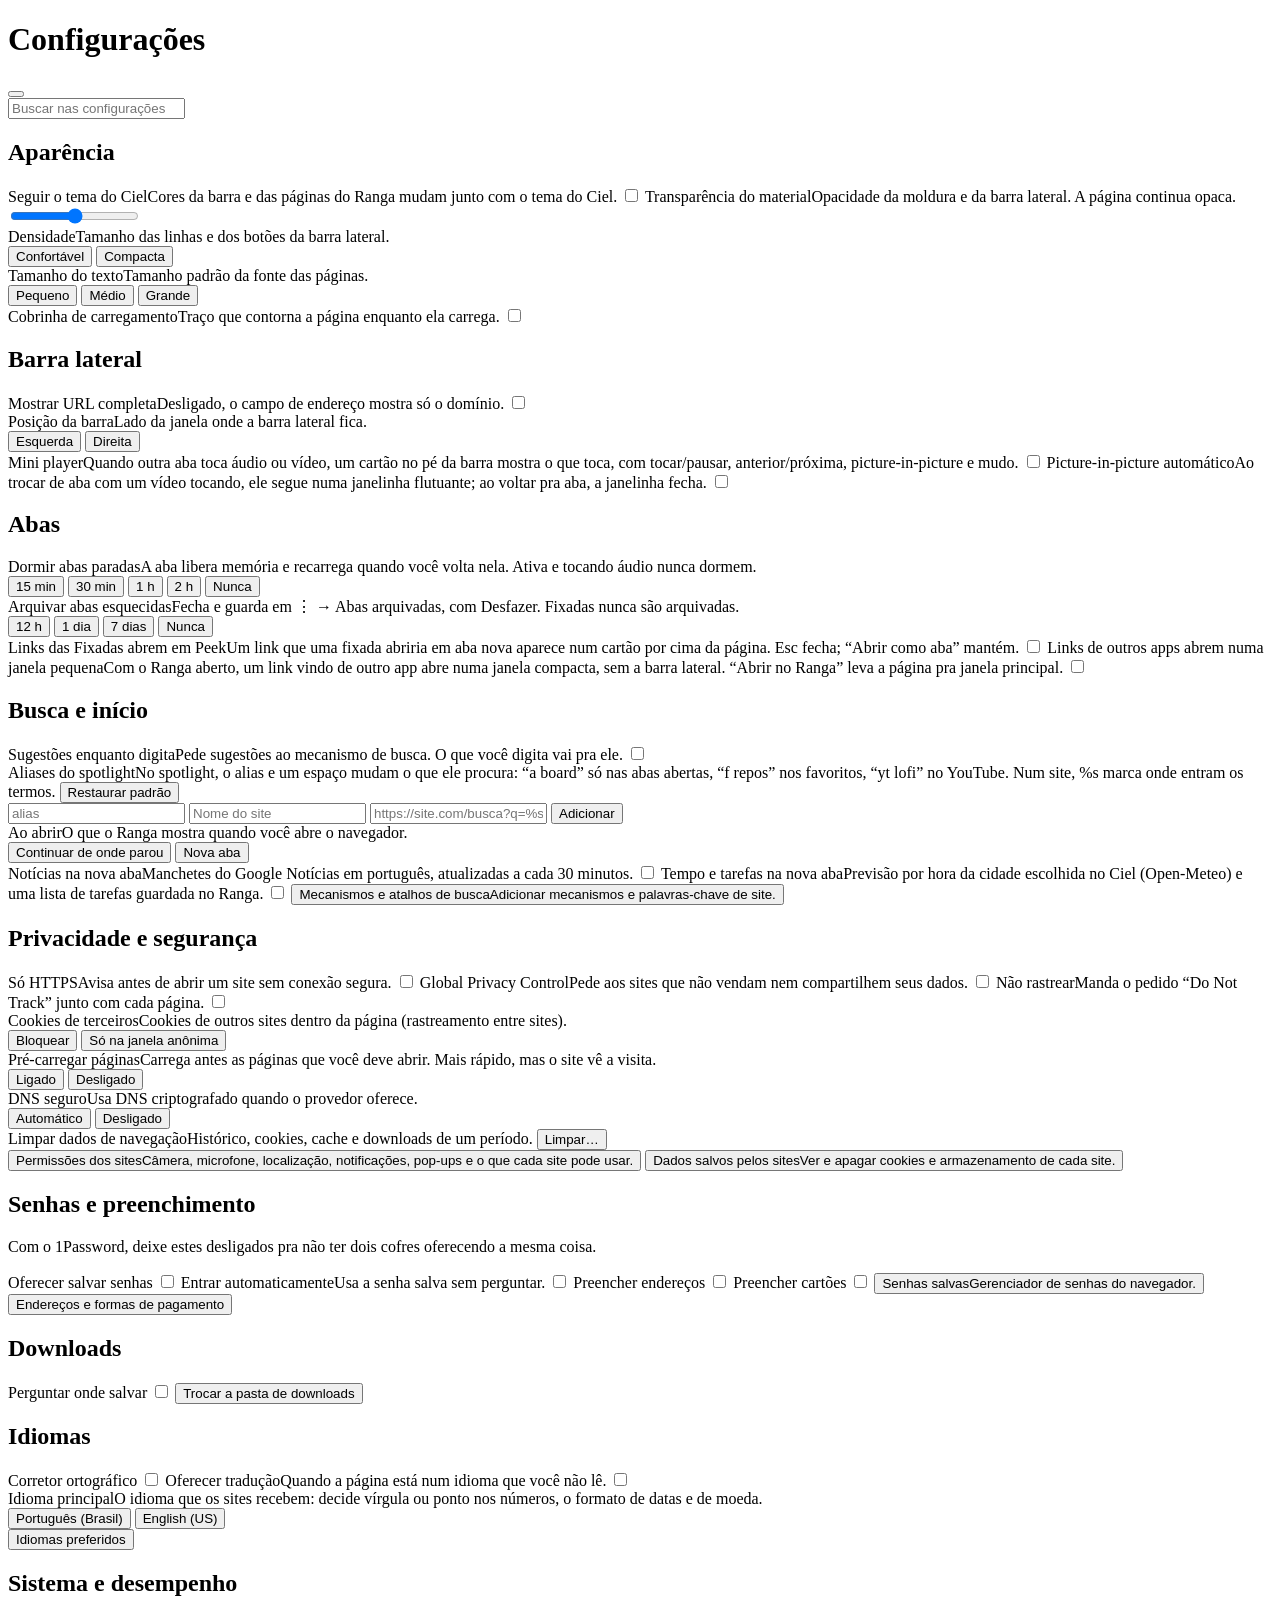
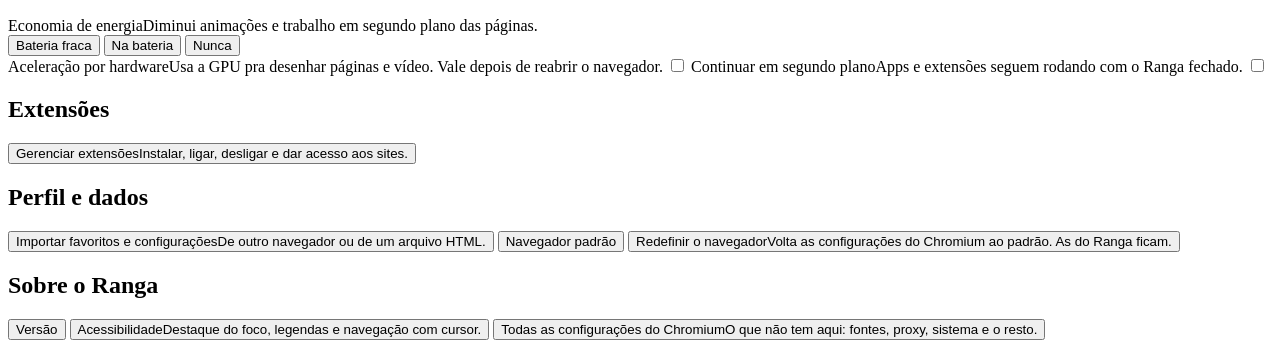
==== ranga/sidebar/settings.html @ 233c8621 "Ranga: barra lateral — animações, idioma principal e mini player com fechar - Menus e popovers entra" ====
<!doctype html>
<html lang="pt-BR">
<head>
  <meta charset="utf-8">
  <link rel="icon" href="icon-128.png">
  <title>Configurações</title>
  <link rel="stylesheet" href="kurobe/kurobe.css">
  <link rel="stylesheet" href="kurobe/components.css">
  <link rel="stylesheet" href="settings.css">
  <style id="ranga-theme"></style>
</head>
<body class="k-surface k-type-body">
  <div class="layout">
    <nav id="nav" class="nav" aria-label="Seções"></nav>
    <main>
      <header class="page-header">
        <h1 class="k-type-headline">Configurações</h1>
        <button id="close" class="k-icon-button k-state" type="button" title="Fechar (Esc)"><span class="k-icon"></span></button>
      </header>
      <label class="search">
        <span class="k-icon" data-icon="search"></span>
        <input id="search" class="k-text-field k-type-label" type="search" placeholder="Buscar nas configurações" autocomplete="off" spellcheck="false">
      </label>
      <p id="no-results" class="k-type-body hint" hidden>Nada encontrado.</p>

      <section class="card" id="aparencia" data-title="Aparência" data-nav-icon="palette">
        <h2 class="k-type-section">Aparência</h2>
        <label class="setting">
          <span class="text"><span class="k-type-panel">Seguir o tema do Ciel</span><span class="k-type-caption hint">Cores da barra e das páginas do Ranga mudam junto com o tema do Ciel.</span></span>
          <input class="k-switch" type="checkbox" data-key="followCielTheme">
        </label>
        <label class="setting">
          <span class="text"><span class="k-type-panel">Transparência do material</span><span class="k-type-caption hint">Opacidade da moldura e da barra lateral. A página continua opaca.</span></span>
          <span class="slider-row"><input class="k-slider" type="range" min="0" max="100" step="5" data-key="materialOpacity"><output class="k-type-numeric" id="materialOpacity-value"></output></span>
        </label>
        <div class="setting">
          <span class="text"><span class="k-type-panel">Densidade</span><span class="k-type-caption hint">Tamanho das linhas e dos botões da barra lateral.</span></span>
          <div class="k-segmented" data-key="density">
            <button class="k-segmented__option k-type-label" data-value="comfortable">Confortável</button>
            <button class="k-segmented__option k-type-label" data-value="compact">Compacta</button>
          </div>
        </div>
        <div class="setting">
          <span class="text"><span class="k-type-panel">Tamanho do texto</span><span class="k-type-caption hint">Tamanho padrão da fonte das páginas.</span></span>
          <div class="k-segmented" data-pref="webkit.webprefs.default_font_size" data-type="number">
            <button class="k-segmented__option k-type-label" data-value="12">Pequeno</button>
            <button class="k-segmented__option k-type-label" data-value="16">Médio</button>
            <button class="k-segmented__option k-type-label" data-value="20">Grande</button>
          </div>
        </div>
        <div class="setting" id="zoom-setting" hidden>
          <span class="text"><span class="k-type-panel">Zoom das páginas</span><span class="k-type-caption hint">Zoom de quem não tem um próprio. Ctrl+0 volta pra ele.</span></span>
          <div class="k-segmented" id="zoom">
            <button class="k-segmented__option k-type-label" data-value="0.9">90%</button>
            <button class="k-segmented__option k-type-label" data-value="1">100%</button>
            <button class="k-segmented__option k-type-label" data-value="1.1">110%</button>
            <button class="k-segmented__option k-type-label" data-value="1.25">125%</button>
          </div>
        </div>
        <label class="setting">
          <span class="text"><span class="k-type-panel">Cobrinha de carregamento</span><span class="k-type-caption hint">Traço que contorna a página enquanto ela carrega.</span></span>
          <input class="k-switch" type="checkbox" data-pref="helium.browser.show_progress_bar">
        </label>
      </section>

      <section class="card" id="barra" data-title="Barra lateral" data-nav-icon="panel-left">
        <h2 class="k-type-section">Barra lateral</h2>
        <label class="setting">
          <span class="text"><span class="k-type-panel">Mostrar URL completa</span><span class="k-type-caption hint">Desligado, o campo de endereço mostra só o domínio.</span></span>
          <input class="k-switch" type="checkbox" data-key="showFullUrl">
        </label>
        <div class="setting">
          <span class="text"><span class="k-type-panel">Posição da barra</span><span class="k-type-caption hint">Lado da janela onde a barra lateral fica.</span></span>
          <div class="k-segmented" data-pref="side_panel.is_right_aligned" data-type="boolean">
            <button class="k-segmented__option k-type-label" data-value="false">Esquerda</button>
            <button class="k-segmented__option k-type-label" data-value="true">Direita</button>
          </div>
        </div>
        <label class="setting">
          <span class="text"><span class="k-type-panel">Mini player</span><span class="k-type-caption hint">Quando outra aba toca áudio ou vídeo, um cartão no pé da barra mostra o que toca, com tocar/pausar, anterior/próxima, picture-in-picture e mudo.</span></span>
          <input class="k-switch" type="checkbox" data-key="miniPlayer">
        </label>
        <label class="setting">
          <span class="text"><span class="k-type-panel">Picture-in-picture automático</span><span class="k-type-caption hint">Ao trocar de aba com um vídeo tocando, ele segue numa janelinha flutuante; ao voltar pra aba, a janelinha fecha.</span></span>
          <input class="k-switch" type="checkbox" data-key="autoPip">
        </label>
      </section>

      <section class="card" id="abas" data-title="Abas" data-nav-icon="layers">
        <h2 class="k-type-section">Abas</h2>
        <div class="setting">
          <span class="text"><span class="k-type-panel">Dormir abas paradas</span><span class="k-type-caption hint">A aba libera memória e recarrega quando você volta nela. Ativa e tocando áudio nunca dormem.</span></span>
          <div class="k-segmented" data-key="sleepAfterMinutes" data-type="number">
            <button class="k-segmented__option k-type-label" data-value="15">15 min</button>
            <button class="k-segmented__option k-type-label" data-value="30">30 min</button>
            <button class="k-segmented__option k-type-label" data-value="60">1 h</button>
            <button class="k-segmented__option k-type-label" data-value="120">2 h</button>
            <button class="k-segmented__option k-type-label" data-value="0">Nunca</button>
          </div>
        </div>
        <div class="setting">
          <span class="text"><span class="k-type-panel">Arquivar abas esquecidas</span><span class="k-type-caption hint">Fecha e guarda em ⋮ → Abas arquivadas, com Desfazer. Fixadas nunca são arquivadas.</span></span>
          <div class="k-segmented" data-key="archiveAfterHours" data-type="number">
            <button class="k-segmented__option k-type-label" data-value="12">12 h</button>
            <button class="k-segmented__option k-type-label" data-value="24">1 dia</button>
            <button class="k-segmented__option k-type-label" data-value="168">7 dias</button>
            <button class="k-segmented__option k-type-label" data-value="0">Nunca</button>
          </div>
        </div>
        <label class="setting">
          <span class="text"><span class="k-type-panel">Links das Fixadas abrem em Peek</span><span class="k-type-caption hint">Um link que uma fixada abriria em aba nova aparece num cartão por cima da página. Esc fecha; “Abrir como aba” mantém.</span></span>
          <input class="k-switch" type="checkbox" data-key="peekPinnedLinks">
        </label>
        <label class="setting">
          <span class="text"><span class="k-type-panel">Links de outros apps abrem numa janela pequena</span><span class="k-type-caption hint">Com o Ranga aberto, um link vindo de outro app abre numa janela compacta, sem a barra lateral. “Abrir no Ranga” leva a página pra janela principal.</span></span>
          <input class="k-switch" type="checkbox" data-key="littleWindowLinks">
        </label>
      </section>

      <section class="card" id="busca" data-title="Busca e início" data-nav-icon="search">
        <h2 class="k-type-section">Busca e início</h2>
        <div class="setting engines-setting" id="engines-setting" hidden>
          <span class="text"><span class="k-type-panel">Busca</span><span class="k-type-caption hint">O que o spotlight usa quando o texto não é um endereço.</span></span>
          <div id="engines" class="engines"></div>
        </div>
        <div class="setting engines-setting" id="private-engines-setting" hidden>
          <span class="text"><span class="k-type-panel">Busca na janela anônima</span><span class="k-type-caption hint">O mecanismo do spotlight e do endereço nas janelas anônimas.</span></span>
          <div id="private-engines" class="engines"></div>
        </div>
        <label class="setting">
          <span class="text"><span class="k-type-panel">Sugestões enquanto digita</span><span class="k-type-caption hint">Pede sugestões ao mecanismo de busca. O que você digita vai pra ele.</span></span>
          <input class="k-switch" type="checkbox" data-pref="search.suggest_enabled">
        </label>
        <div class="setting aliases-head">
          <span class="text"><span class="k-type-panel">Aliases do spotlight</span><span class="k-type-caption hint">No spotlight, o alias e um espaço mudam o que ele procura: “a board” só nas abas abertas, “f repos” nos favoritos, “yt lofi” no YouTube. Num site, %s marca onde entram os termos.</span></span>
          <button id="aliases-reset" class="k-button k-button--text k-type-button" type="button">Restaurar padrão</button>
        </div>
        <div id="alias-settings"></div>
        <form id="alias-new" class="setting alias-row">
          <input name="alias" class="k-text-field k-type-label alias-key" placeholder="alias" maxlength="8" autocomplete="off">
          <input name="name" class="k-text-field k-type-label alias-name" placeholder="Nome do site" maxlength="32" autocomplete="off">
          <input name="url" class="k-text-field k-type-label alias-url" placeholder="https://site.com/busca?q=%s" autocomplete="off">
          <button class="k-button k-button--tonal k-type-button" type="submit">Adicionar</button>
        </form>
        <div class="setting">
          <span class="text"><span class="k-type-panel">Ao abrir</span><span class="k-type-caption hint">O que o Ranga mostra quando você abre o navegador.</span></span>
          <div class="k-segmented" data-pref="session.restore_on_startup" data-type="number">
            <button class="k-segmented__option k-type-label" data-value="1">Continuar de onde parou</button>
            <button class="k-segmented__option k-type-label" data-value="5">Nova aba</button>
          </div>
        </div>
        <label class="setting">
          <span class="text"><span class="k-type-panel">Notícias na nova aba</span><span class="k-type-caption hint">Manchetes do Google Notícias em português, atualizadas a cada 30 minutos.</span></span>
          <input class="k-switch" type="checkbox" data-key="newtabNews">
        </label>
        <label class="setting">
          <span class="text"><span class="k-type-panel">Tempo e tarefas na nova aba</span><span class="k-type-caption hint">Previsão por hora da cidade escolhida no Ciel (Open-Meteo) e uma lista de tarefas guardada no Ranga.</span></span>
          <input class="k-switch" type="checkbox" data-key="newtabCards">
        </label>
        <button class="setting setting--link" type="button" data-open="chrome://settings/searchEngines">
          <span class="text"><span class="k-type-panel">Mecanismos e atalhos de busca</span><span class="k-type-caption hint">Adicionar mecanismos e palavras-chave de site.</span></span>
          <span class="k-icon" data-icon="external-link"></span>
        </button>
      </section>

      <section class="card" id="privacidade" data-title="Privacidade e segurança" data-nav-icon="shield">
        <h2 class="k-type-section">Privacidade e segurança</h2>
        <label class="setting">
          <span class="text"><span class="k-type-panel">Só HTTPS</span><span class="k-type-caption hint">Avisa antes de abrir um site sem conexão segura.</span></span>
          <input class="k-switch" type="checkbox" data-pref="https_only_mode_enabled">
        </label>
        <label class="setting">
          <span class="text"><span class="k-type-panel">Global Privacy Control</span><span class="k-type-caption hint">Pede aos sites que não vendam nem compartilhem seus dados.</span></span>
          <input class="k-switch" type="checkbox" data-pref="helium.global_privacy_control">
        </label>
        <label class="setting">
          <span class="text"><span class="k-type-panel">Não rastrear</span><span class="k-type-caption hint">Manda o pedido “Do Not Track” junto com cada página.</span></span>
          <input class="k-switch" type="checkbox" data-pref="enable_do_not_track">
        </label>
        <div class="setting">
          <span class="text"><span class="k-type-panel">Cookies de terceiros</span><span class="k-type-caption hint">Cookies de outros sites dentro da página (rastreamento entre sites).</span></span>
          <div class="k-segmented" data-pref="profile.cookie_controls_mode" data-type="number">
            <button class="k-segmented__option k-type-label" data-value="2">Bloquear</button>
            <button class="k-segmented__option k-type-label" data-value="1">Só na janela anônima</button>
          </div>
        </div>
        <div class="setting">
          <span class="text"><span class="k-type-panel">Pré-carregar páginas</span><span class="k-type-caption hint">Carrega antes as páginas que você deve abrir. Mais rápido, mas o site vê a visita.</span></span>
          <div class="k-segmented" data-pref="net.network_prediction_options" data-type="number">
            <button class="k-segmented__option k-type-label" data-value="0">Ligado</button>
            <button class="k-segmented__option k-type-label" data-value="2">Desligado</button>
          </div>
        </div>
        <div class="setting">
          <span class="text"><span class="k-type-panel">DNS seguro</span><span class="k-type-caption hint">Usa DNS criptografado quando o provedor oferece.</span></span>
          <div class="k-segmented" data-pref="dns_over_https.mode" data-type="string">
            <button class="k-segmented__option k-type-label" data-value="automatic">Automático</button>
            <button class="k-segmented__option k-type-label" data-value="off">Desligado</button>
          </div>
        </div>
        <div class="setting" id="clear-setting">
          <span class="text"><span class="k-type-panel">Limpar dados de navegação</span><span class="k-type-caption hint">Histórico, cookies, cache e downloads de um período.</span></span>
          <button id="clear-open" class="k-button k-button--tonal k-type-button" type="button">Limpar…</button>
        </div>
        <div class="clear-panel" id="clear-panel" hidden>
          <div class="k-segmented" id="clear-range">
            <button class="k-segmented__option k-type-label" data-value="3600000" aria-pressed="true">Última hora</button>
            <button class="k-segmented__option k-type-label" data-value="86400000">Último dia</button>
            <button class="k-segmented__option k-type-label" data-value="604800000">7 dias</button>
            <button class="k-segmented__option k-type-label" data-value="0">Tudo</button>
          </div>
          <label class="setting"><span class="text"><span class="k-type-panel">Histórico</span></span><input class="k-switch" type="checkbox" data-clear="history" checked></label>
          <label class="setting"><span class="text"><span class="k-type-panel">Cookies e dados de sites</span><span class="k-type-caption hint">Sai da maioria dos sites.</span></span><input class="k-switch" type="checkbox" data-clear="cookies"></label>
          <label class="setting"><span class="text"><span class="k-type-panel">Imagens e arquivos em cache</span></span><input class="k-switch" type="checkbox" data-clear="cache" checked></label>
          <label class="setting"><span class="text"><span class="k-type-panel">Lista de downloads</span><span class="k-type-caption hint">Os arquivos ficam.</span></span><input class="k-switch" type="checkbox" data-clear="downloads"></label>
          <label class="setting"><span class="text"><span class="k-type-panel">Dados de formulários</span></span><input class="k-switch" type="checkbox" data-clear="formData"></label>
          <div class="clear-actions">
            <button id="clear-cancel" class="k-button k-button--text k-type-button" type="button">Cancelar</button>
            <button id="clear-run" class="k-button k-button--filled k-type-button" type="button">Limpar agora</button>
          </div>
        </div>
        <button class="setting setting--link" type="button" data-open="chrome://settings/content">
          <span class="text"><span class="k-type-panel">Permissões dos sites</span><span class="k-type-caption hint">Câmera, microfone, localização, notificações, pop-ups e o que cada site pode usar.</span></span>
          <span class="k-icon" data-icon="external-link"></span>
        </button>
        <button class="setting setting--link" type="button" data-open="chrome://settings/content/all">
          <span class="text"><span class="k-type-panel">Dados salvos pelos sites</span><span class="k-type-caption hint">Ver e apagar cookies e armazenamento de cada site.</span></span>
          <span class="k-icon" data-icon="external-link"></span>
        </button>
      </section>

      <section class="card" id="senhas" data-title="Senhas e preenchimento" data-nav-icon="key-round">
        <h2 class="k-type-section">Senhas e preenchimento</h2>
        <p class="k-type-caption hint">Com o 1Password, deixe estes desligados pra não ter dois cofres oferecendo a mesma coisa.</p>
        <label class="setting">
          <span class="text"><span class="k-type-panel">Oferecer salvar senhas</span></span>
          <input class="k-switch" type="checkbox" data-pref="credentials_enable_service">
        </label>
        <label class="setting">
          <span class="text"><span class="k-type-panel">Entrar automaticamente</span><span class="k-type-caption hint">Usa a senha salva sem perguntar.</span></span>
          <input class="k-switch" type="checkbox" data-pref="credentials_enable_autosignin">
        </label>
        <label class="setting">
          <span class="text"><span class="k-type-panel">Preencher endereços</span></span>
          <input class="k-switch" type="checkbox" data-pref="autofill.profile_enabled">
        </label>
        <label class="setting">
          <span class="text"><span class="k-type-panel">Preencher cartões</span></span>
          <input class="k-switch" type="checkbox" data-pref="autofill.credit_card_enabled">
        </label>
        <button class="setting setting--link" type="button" data-open="chrome://password-manager/passwords">
          <span class="text"><span class="k-type-panel">Senhas salvas</span><span class="k-type-caption hint">Gerenciador de senhas do navegador.</span></span>
          <span class="k-icon" data-icon="external-link"></span>
        </button>
        <button class="setting setting--link" type="button" data-open="chrome://settings/autofill">
          <span class="text"><span class="k-type-panel">Endereços e formas de pagamento</span></span>
          <span class="k-icon" data-icon="external-link"></span>
        </button>
      </section>

      <section class="card" id="downloads" data-title="Downloads" data-nav-icon="download">
        <h2 class="k-type-section">Downloads</h2>
        <label class="setting">
          <span class="text"><span class="k-type-panel">Perguntar onde salvar</span><span class="k-type-caption hint" id="download-dir"></span></span>
          <input class="k-switch" type="checkbox" data-pref="download.prompt_for_download">
        </label>
        <button class="setting setting--link" type="button" data-open="chrome://settings/downloads">
          <span class="text"><span class="k-type-panel">Trocar a pasta de downloads</span></span>
          <span class="k-icon" data-icon="external-link"></span>
        </button>
      </section>

      <section class="card" id="idiomas" data-title="Idiomas" data-nav-icon="languages">
        <h2 class="k-type-section">Idiomas</h2>
        <label class="setting">
          <span class="text"><span class="k-type-panel">Corretor ortográfico</span><span class="k-type-caption hint" id="dictionaries"></span></span>
          <input class="k-switch" type="checkbox" data-pref="browser.enable_spellchecking">
        </label>
        <label class="setting">
          <span class="text"><span class="k-type-panel">Oferecer tradução</span><span class="k-type-caption hint">Quando a página está num idioma que você não lê.</span></span>
          <input class="k-switch" type="checkbox" data-pref="translate.enabled">
        </label>
        <div class="setting">
          <span class="text"><span class="k-type-panel">Idioma principal</span><span class="k-type-caption hint">O idioma que os sites recebem: decide vírgula ou ponto nos números, o formato de datas e de moeda.</span></span>
          <div class="k-segmented" id="main-language">
            <button class="k-segmented__option k-type-label" data-value="pt-BR">Português (Brasil)</button>
            <button class="k-segmented__option k-type-label" data-value="en-US">English (US)</button>
          </div>
        </div>
        <button class="setting setting--link" type="button" data-open="chrome://settings/languages">
          <span class="text"><span class="k-type-panel">Idiomas preferidos</span><span class="k-type-caption hint" id="languages"></span></span>
          <span class="k-icon" data-icon="external-link"></span>
        </button>
      </section>

      <section class="card" id="sistema" data-title="Sistema e desempenho" data-nav-icon="gauge">
        <h2 class="k-type-section">Sistema e desempenho</h2>
        <div class="setting">
          <span class="text"><span class="k-type-panel">Economia de energia</span><span class="k-type-caption hint">Diminui animações e trabalho em segundo plano das páginas.</span></span>
          <div class="k-segmented" data-pref="performance_tuning.battery_saver_mode.state" data-type="number">
            <button class="k-segmented__option k-type-label" data-value="1">Bateria fraca</button>
            <button class="k-segmented__option k-type-label" data-value="2">Na bateria</button>
            <button class="k-segmented__option k-type-label" data-value="0">Nunca</button>
          </div>
        </div>
        <label class="setting">
          <span class="text"><span class="k-type-panel">Aceleração por hardware</span><span class="k-type-caption hint">Usa a GPU pra desenhar páginas e vídeo. Vale depois de reabrir o navegador.</span></span>
          <input class="k-switch" type="checkbox" data-pref="hardware_acceleration_mode.enabled">
        </label>
        <label class="setting">
          <span class="text"><span class="k-type-panel">Continuar em segundo plano</span><span class="k-type-caption hint">Apps e extensões seguem rodando com o Ranga fechado.</span></span>
          <input class="k-switch" type="checkbox" data-pref="background_mode.enabled">
        </label>
      </section>

      <section class="card" id="servicos" data-title="Bloqueio e serviços" data-nav-icon="shield-check" hidden>
        <h2 class="k-type-section">Bloqueio e serviços</h2>
        <p class="k-type-caption hint">O uBlock Origin vem embutido. Os serviços on-line são da imput, a equipe do Helium (o Ranga é um fork dele), e nunca recebem seu histórico.</p>
        <label class="setting">
          <span class="text"><span class="k-type-panel">Serviços do Helium</span><span class="k-type-caption hint">Liga os itens abaixo. Desligado, nada sai do navegador pra imput.</span></span>
          <input class="k-switch" type="checkbox" data-pref="helium.services.enabled">
        </label>
        <label class="setting">
          <span class="text"><span class="k-type-panel">Atualizar as listas do uBlock Origin</span><span class="k-type-caption hint">Sem isso, as listas só mudam numa versão nova do Ranga.</span></span>
          <input class="k-switch" type="checkbox" data-pref="helium.services.ublock_assets">
        </label>
        <label class="setting">
          <span class="text"><span class="k-type-panel">Extensões da Chrome Web Store</span><span class="k-type-caption hint">Instala e atualiza extensões passando pelo proxy anônimo.</span></span>
          <input class="k-switch" type="checkbox" data-pref="helium.services.ext_proxy">
        </label>
        <label class="setting">
          <span class="text"><span class="k-type-panel">Dicionários do corretor</span><span class="k-type-caption hint">Baixa os dicionários de ortografia.</span></span>
          <input class="k-switch" type="checkbox" data-pref="helium.services.spellcheck_files">
        </label>
        <label class="setting">
          <span class="text"><span class="k-type-panel">Atalhos de busca (!bangs)</span><span class="k-type-caption hint">Digite !g, !w, !yt… antes da busca pra ir direto ao site.</span></span>
          <input class="k-switch" type="checkbox" data-pref="helium.services.bangs">
        </label>
        <label class="setting">
          <span class="text"><span class="k-type-panel">Ruído contra fingerprinting</span><span class="k-type-caption hint">Embaralha de leve o que os sites usam pra te identificar (canvas, áudio, fontes).</span></span>
          <input class="k-switch" type="checkbox" data-pref="helium.noise.enabled">
        </label>
        <div class="setting">
          <span class="text"><span class="k-type-panel">uBlock Origin</span><span class="k-type-caption hint">Listas, regras e sites liberados.</span></span>
          <button id="ublock-dashboard" class="k-button k-button--tonal k-type-button" type="button">Abrir painel</button>
        </div>
      </section>

      <section class="card" id="containers" data-title="Grupos" data-nav-icon="boxes" hidden>
        <h2 class="k-type-section">Grupos</h2>
        <p class="k-type-caption hint">Páginas salvas que ficam recolhíveis na barra lateral. Guarde uma aba pelo menu de contexto dela; as páginas abrem na sessão do espaço atual. Logins separados ficam por espaço: cada um tem a sua sessão, e o primeiro usa a principal. Clique no ícone ou na cor para trocar.</p>
        <div id="container-settings"></div>
        <form id="container-new" class="setting container-new">
          <input name="name" class="k-text-field k-type-label" placeholder="Novo grupo" maxlength="32" autocomplete="off">
          <button class="k-button k-button--tonal k-type-button" type="submit">Criar</button>
        </form>
      </section>

      <section class="card" id="atalhos" data-title="Atalhos" data-nav-icon="keyboard" hidden>
        <h2 class="k-type-section">Atalhos</h2>
        <p class="k-type-caption hint">Valem antes da página e dos atalhos do Chromium. Clique na tecla para gravar outra; Esc cancela, Backspace deixa sem atalho.</p>
        <div id="shortcut-settings"></div>
        <div class="setting shortcuts-footer">
          <span class="text"></span>
          <button id="shortcuts-reset" class="k-button k-button--text k-type-button">Restaurar todos</button>
        </div>
      </section>

      <section class="card" id="extensoes" data-title="Extensões" data-nav-icon="puzzle">
        <h2 class="k-type-section">Extensões</h2>
        <p class="k-type-caption hint" id="extensions-hint" hidden>Fixadas aparecem no topo da barra lateral. As outras ficam no botão de extensões ao lado.</p>
        <div id="extension-settings"></div>
        <button class="setting setting--link" type="button" data-open="chrome://extensions">
          <span class="text"><span class="k-type-panel">Gerenciar extensões</span><span class="k-type-caption hint">Instalar, ligar, desligar e dar acesso aos sites.</span></span>
          <span class="k-icon" data-icon="external-link"></span>
        </button>
      </section>

      <section class="card" id="perfil" data-title="Perfil e dados" data-nav-icon="user">
        <h2 class="k-type-section">Perfil e dados</h2>
        <div class="setting" id="profiles-setting" hidden>
          <span class="text"><span class="k-type-panel">Perfis</span><span class="k-type-caption hint">Cada perfil abre janelas próprias, com dados separados.</span></span>
          <button id="profiles" class="k-button k-button--tonal k-type-button" type="button">Abrir perfis</button>
        </div>
        <button class="setting setting--link" type="button" data-open="chrome://settings/importData">
          <span class="text"><span class="k-type-panel">Importar favoritos e configurações</span><span class="k-type-caption hint">De outro navegador ou de um arquivo HTML.</span></span>
          <span class="k-icon" data-icon="external-link"></span>
        </button>
        <button class="setting setting--link" type="button" data-open="chrome://settings/defaultBrowser">
          <span class="text"><span class="k-type-panel">Navegador padrão</span></span>
          <span class="k-icon" data-icon="external-link"></span>
        </button>
        <button class="setting setting--link" type="button" data-open="chrome://settings/reset">
          <span class="text"><span class="k-type-panel">Redefinir o navegador</span><span class="k-type-caption hint">Volta as configurações do Chromium ao padrão. As do Ranga ficam.</span></span>
          <span class="k-icon" data-icon="external-link"></span>
        </button>
      </section>

      <section class="card" id="sobre" data-title="Sobre o Ranga" data-nav-icon="info">
        <h2 class="k-type-section">Sobre o Ranga</h2>
        <button class="setting setting--link" type="button" data-open="chrome://settings/help">
          <span class="text"><span class="k-type-panel">Versão</span><span class="k-type-caption hint" id="version"></span></span>
          <span class="k-icon" data-icon="external-link"></span>
        </button>
        <button class="setting setting--link" type="button" data-open="chrome://settings/accessibility">
          <span class="text"><span class="k-type-panel">Acessibilidade</span><span class="k-type-caption hint">Destaque do foco, legendas e navegação com cursor.</span></span>
          <span class="k-icon" data-icon="external-link"></span>
        </button>
        <button class="setting setting--link" type="button" data-open="chrome://settings">
          <span class="text"><span class="k-type-panel">Todas as configurações do Chromium</span><span class="k-type-caption hint">O que não tem aqui: fontes, proxy, sistema e o resto.</span></span>
          <span class="k-icon" data-icon="external-link"></span>
        </button>
      </section>
    </main>
  </div>
  <script type="module" src="settings.js"></script>
</body>
</html>
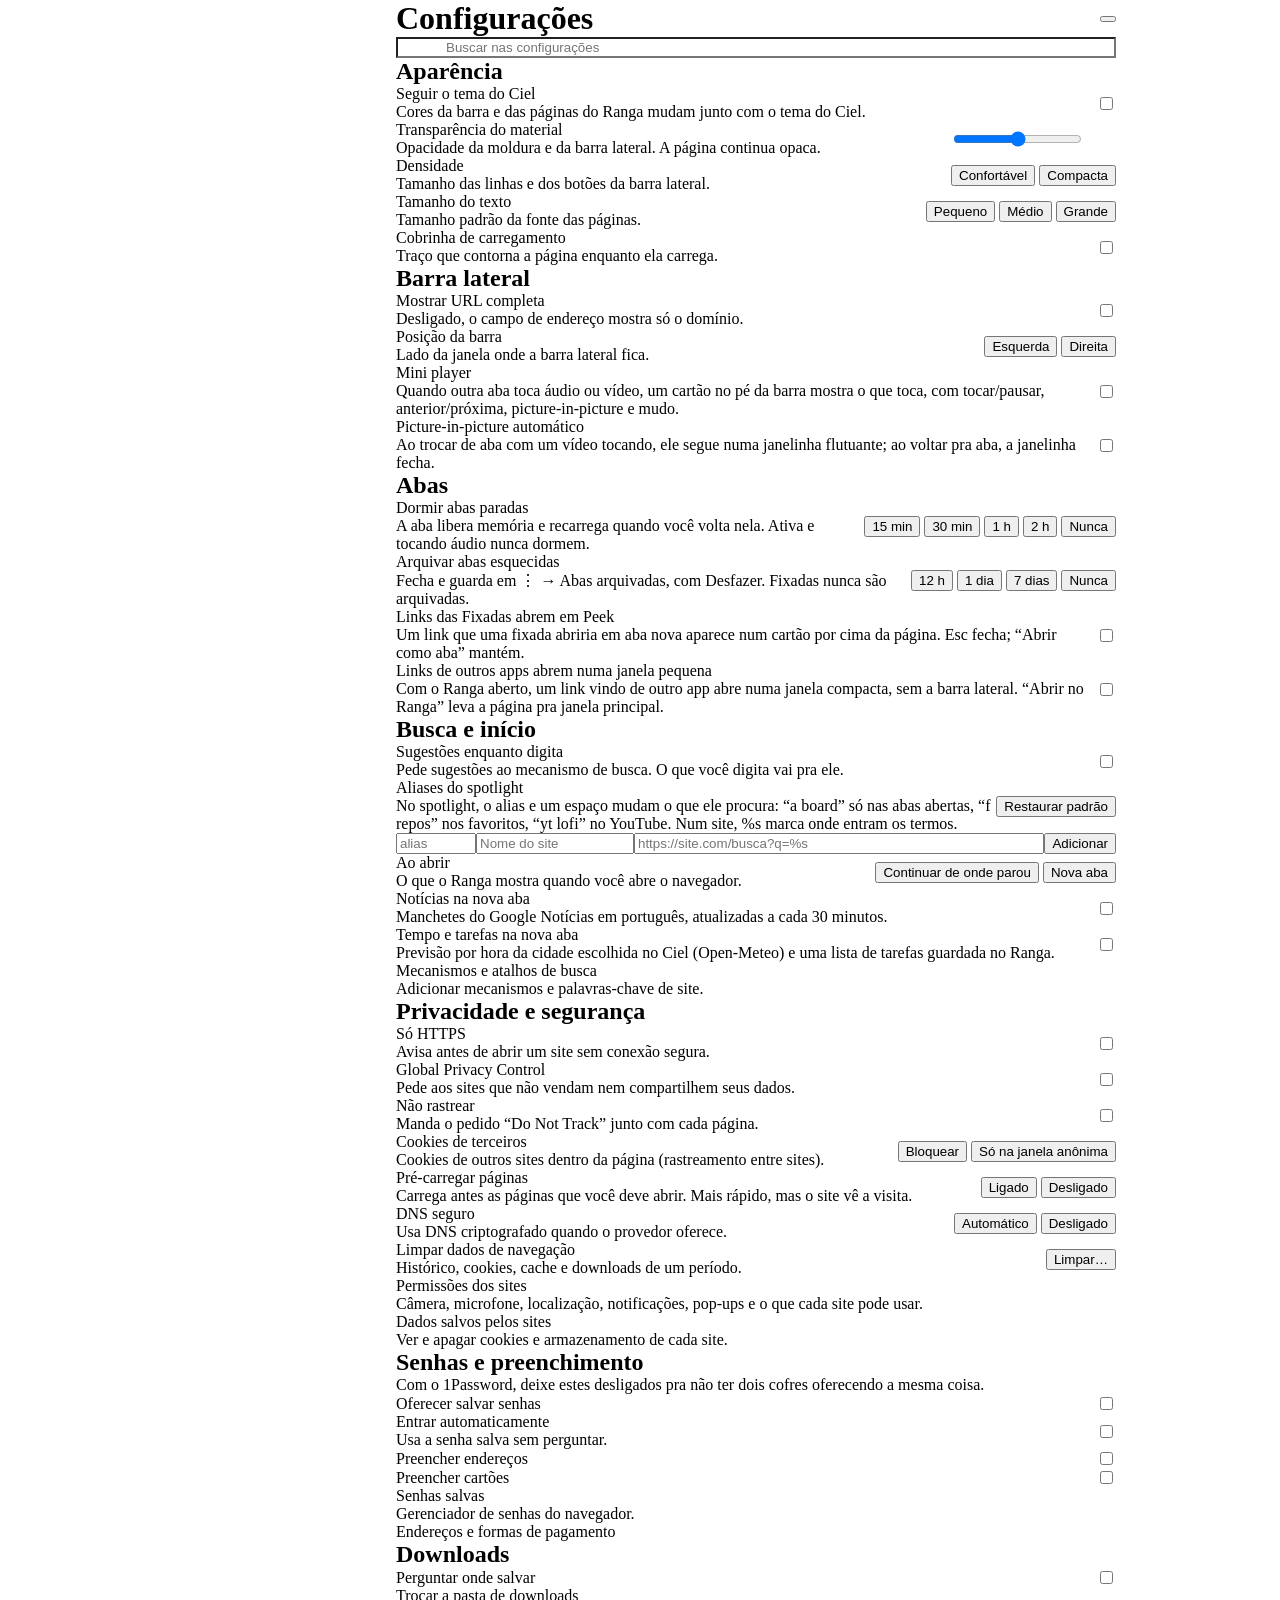
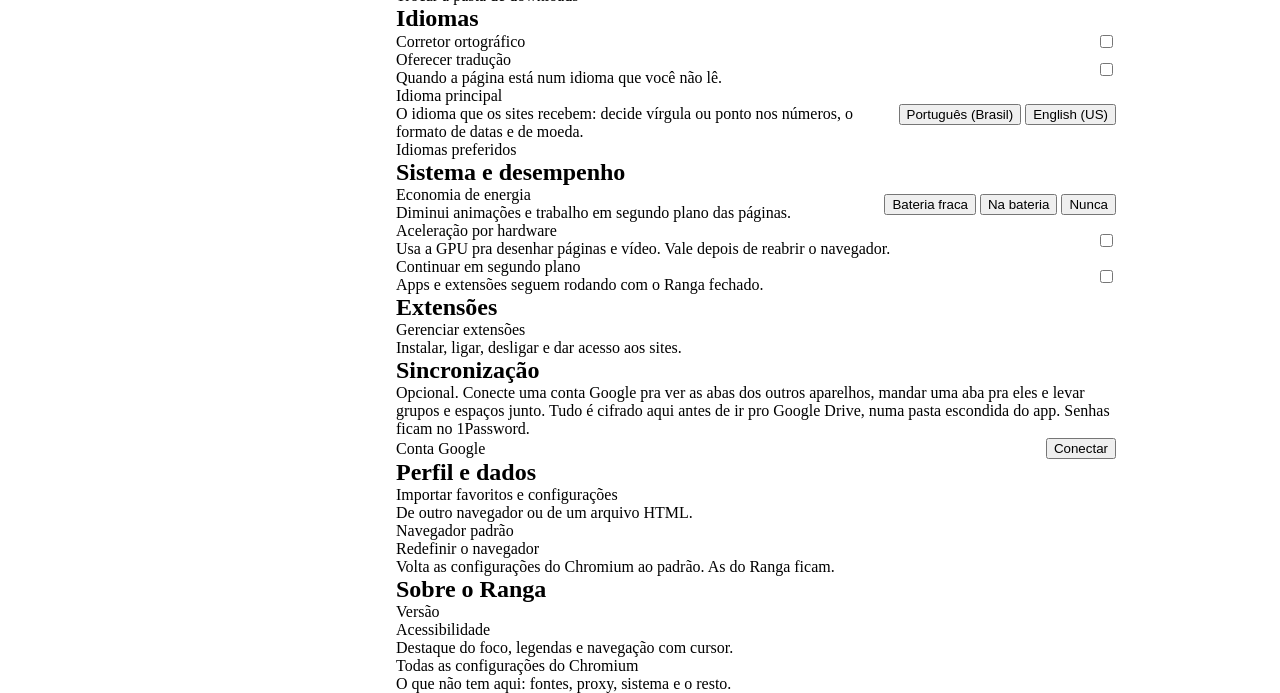
==== commit 158d7dce: "Ranga: sincronização entre aparelhos pelo Google Drive Opcional e cifrada no navegador (AES-GCM, cha" ====
--- a/ranga/sidebar/settings.html
+++ b/ranga/sidebar/settings.html
@@ -370,10 +370,79 @@
         <h2 class="k-type-section">Extensões</h2>
         <p class="k-type-caption hint" id="extensions-hint" hidden>Fixadas aparecem no topo da barra lateral. As outras ficam no botão de extensões ao lado.</p>
         <div id="extension-settings"></div>
+        <div id="sync-extensions" hidden>
+          <p class="k-type-caption hint">Nos outros aparelhos, e não neste:</p>
+          <div id="sync-extensions-list"></div>
+        </div>
         <button class="setting setting--link" type="button" data-open="chrome://extensions">
           <span class="text"><span class="k-type-panel">Gerenciar extensões</span><span class="k-type-caption hint">Instalar, ligar, desligar e dar acesso aos sites.</span></span>
           <span class="k-icon" data-icon="external-link"></span>
         </button>
+      </section>
+
+      <section class="card" id="sincronizacao" data-title="Sincronização" data-nav-icon="cloud-sync">
+        <h2 class="k-type-section">Sincronização</h2>
+        <div id="sync-off">
+          <p class="k-type-caption hint">Opcional. Conecte uma conta Google pra ver as abas dos outros aparelhos, mandar uma aba pra eles e levar grupos e espaços junto. Tudo é cifrado aqui antes de ir pro Google Drive, numa pasta escondida do app. Senhas ficam no 1Password.</p>
+          <div class="setting">
+            <span class="text"><span class="k-type-panel">Conta Google</span><span class="k-type-caption hint" id="sync-unavailable" hidden>Este build não tem o cliente do Google configurado.</span></span>
+            <button id="sync-connect" class="k-button k-button--tonal k-type-button" type="button">Conectar</button>
+          </div>
+        </div>
+        <div id="sync-save-key" hidden>
+          <p class="k-type-caption hint">Guarde esta chave de recuperação (no 1Password, por exemplo). Ela é o que abre os seus dados em outro aparelho; sem ela, ninguém lê o que está no Drive, nem o Google, nem o Ranga.</p>
+          <div class="setting">
+            <span class="text"><code class="k-type-numeric" id="sync-recovery"></code></span>
+            <button id="sync-copy-key" class="k-button k-button--text k-type-button" type="button">Copiar</button>
+          </div>
+          <div class="setting">
+            <span class="text"></span>
+            <button id="sync-key-saved" class="k-button k-button--filled k-type-button" type="button">Já guardei</button>
+          </div>
+        </div>
+        <div id="sync-enter-key" hidden>
+          <p class="k-type-caption hint">Esta conta já tem dados do Ranga. Digite a chave de recuperação que apareceu quando você ativou a sincronização no primeiro aparelho.</p>
+          <form id="sync-unlock" class="setting container-new">
+            <input name="recovery" class="k-text-field k-type-label" placeholder="Chave de recuperação" autocomplete="off" spellcheck="false">
+            <button class="k-button k-button--tonal k-type-button" type="submit">Entrar</button>
+          </form>
+          <div class="setting">
+            <span class="text"></span>
+            <button id="sync-cancel" class="k-button k-button--text k-type-button" type="button">Cancelar</button>
+          </div>
+        </div>
+        <p class="k-type-caption hint" id="sync-message" hidden></p>
+        <div id="sync-on" hidden>
+          <div class="setting">
+            <span class="text"><span class="k-type-panel">Conta</span><span class="k-type-caption hint" id="sync-status"></span></span>
+            <button id="sync-disconnect" class="k-button k-button--text k-type-button" type="button">Desconectar</button>
+          </div>
+          <form id="sync-device" class="setting container-new">
+            <input name="name" class="k-text-field k-type-label" placeholder="Nome deste aparelho" maxlength="40" autocomplete="off">
+            <button class="k-button k-button--tonal k-type-button" type="submit">Salvar</button>
+          </form>
+          <label class="setting">
+            <span class="text"><span class="k-type-panel">Abas abertas</span><span class="k-type-caption hint">Os outros aparelhos veem as abas deste em "Outros aparelhos".</span></span>
+            <input class="k-switch" type="checkbox" data-key="syncTabs">
+          </label>
+          <label class="setting">
+            <span class="text"><span class="k-type-panel">Favoritos</span><span class="k-type-caption hint">Pastas e links ficam iguais em todos os aparelhos. Na primeira vez, junta os dos dois lados sem apagar nada.</span></span>
+            <input class="k-switch" type="checkbox" data-key="syncBookmarks">
+          </label>
+          <label class="setting">
+            <span class="text"><span class="k-type-panel">Histórico</span><span class="k-type-caption hint">As últimas 500 páginas dos últimos 30 dias deste aparelho aparecem no Spotlight dos outros. Desligar apaga a cópia do Drive.</span></span>
+            <input class="k-switch" type="checkbox" data-key="syncHistory">
+          </label>
+          <label class="setting">
+            <span class="text"><span class="k-type-panel">Extensões</span><span class="k-type-caption hint">Os outros aparelhos veem quais extensões da loja estão aqui e podem instalar com um clique.</span></span>
+            <input class="k-switch" type="checkbox" data-key="syncExtensions">
+          </label>
+          <label class="setting">
+            <span class="text"><span class="k-type-panel">Grupos</span><span class="k-type-caption hint">Os grupos e as páginas deles ficam iguais em todos os aparelhos.</span></span>
+            <input class="k-switch" type="checkbox" data-key="syncContainers">
+          </label>
+          <p class="k-type-caption hint">Espaços sincronizam um a um: no menu do espaço, "Sincronizar espaço".</p>
+        </div>
       </section>
 
       <section class="card" id="perfil" data-title="Perfil e dados" data-nav-icon="user">
--- a/ranga/sidebar/settings.css
+++ b/ranga/sidebar/settings.css
@@ -0,0 +1,105 @@
+body { margin: 0; min-height: 100vh; background: var(--k-color-surface); }
+.layout { display: grid; grid-template-columns: 232px minmax(0, 720px); justify-content: center; gap: var(--k-space-xxl); padding: 0 var(--k-space-xxl); }
+main { padding: var(--k-space-huge) 0; display: flex; flex-direction: column; gap: var(--k-space-xxl); min-width: 0; }
+.nav { position: sticky; top: 0; align-self: start; display: flex; flex-direction: column; gap: 2px; max-height: 100vh; overflow-y: auto; padding: calc(var(--k-space-huge) + 56px) 0 var(--k-space-huge); box-sizing: border-box; }
+.nav-item { display: flex; align-items: center; gap: var(--k-space-md); min-height: 40px; padding: 0 var(--k-space-lg); border-radius: var(--k-shape-full); color: var(--k-color-on-surface-variant); text-decoration: none; }
+.nav-item .k-icon { font-size: 18px; }
+.nav-item[aria-current="true"] { background: var(--k-color-secondary-container); color: var(--k-color-on-secondary-container); }
+@media (max-width: 960px) { .layout { grid-template-columns: minmax(0, 720px); } .nav { display: none; } }
+.search { position: relative; display: block; }
+.search > .k-icon { position: absolute; left: var(--k-space-lg); top: 50%; transform: translateY(-50%); font-size: 18px; color: var(--k-color-on-surface-variant); pointer-events: none; }
+.search .k-text-field { width: 100%; box-sizing: border-box; padding-left: 48px; border-radius: var(--k-shape-full); }
+#no-results { margin: 0; text-align: center; }
+#no-results[hidden], .card[hidden], .card.filtered, .setting.filtered { display: none; }
+.card { scroll-margin-top: var(--k-space-xxl); }
+.card > p, .card > div > p { margin: 0; padding: 0 var(--k-space-xxl) var(--k-space-sm); }
+#sync-recovery { font-size: 15px; letter-spacing: 0.04em; word-break: break-all; user-select: all; }
+.setting--link { appearance: none; border: 0; width: 100%; background: transparent; color: inherit; font: inherit; text-align: left; }
+.setting--link > .k-icon { font-size: 18px; color: var(--k-color-on-surface-variant); }
+.setting--link:hover { background: color-mix(in srgb, var(--k-color-on-surface) 6%, transparent); }
+.clear-panel { display: flex; flex-direction: column; margin: 0 var(--k-space-lg) var(--k-space-sm); padding: var(--k-space-md) 0; border-radius: var(--k-shape-large); background: var(--k-color-surface-container-high); }
+.clear-panel[hidden] { display: none; }
+.clear-panel > .k-segmented { margin: 0 var(--k-space-lg) var(--k-space-sm); }
+.clear-actions { display: flex; justify-content: flex-end; gap: var(--k-space-sm); padding: var(--k-space-sm) var(--k-space-lg) 0; }
+h1 { margin: 0; }
+.page-header { display: flex; align-items: center; justify-content: space-between; gap: var(--k-space-md); }
+.card { display: flex; flex-direction: column; padding: var(--k-space-sm) 0; border-radius: var(--k-shape-extra-large); background: var(--k-color-surface-container); }
+.card h2 { margin: 0; padding: var(--k-space-lg) var(--k-space-xxl) var(--k-space-sm); color: var(--k-color-primary); }
+.setting { display: flex; align-items: center; justify-content: space-between; gap: var(--k-space-xxl); padding: var(--k-space-md) var(--k-space-xxl); cursor: pointer; }
+.text { display: flex; flex-direction: column; gap: var(--k-space-xxs); }
+.hint { color: var(--k-color-on-surface-variant); }
+.slider-row { display: flex; align-items: center; gap: var(--k-space-md); }
+.slider-row output { width: 4ch; text-align: right; color: var(--k-color-on-surface-variant); }
+.setting > .text { flex: 1; min-width: 0; }
+.setting > :last-child { flex: none; }
+.extension-name { flex-direction: row; align-items: center; gap: var(--k-space-md); }
+.extension-name img { width: 24px; height: 24px; }
+.container-row { cursor: default; }
+.container-name { flex-direction: row; align-items: center; gap: var(--k-space-sm); }
+.container-name .k-text-field { max-width: 240px; }
+.container-icon {
+  appearance: none;
+  border: 0;
+  width: 40px;
+  height: 40px;
+  display: grid;
+  place-items: center;
+  border-radius: var(--k-shape-medium);
+  background: color-mix(in srgb, var(--container-color) 30%, transparent);
+  color: var(--k-color-on-surface);
+  font-family: "Kurobe Icons";
+  font-size: 18px;
+  cursor: pointer;
+}
+.container-dot { appearance: none; border: 0; width: 18px; height: 18px; border-radius: var(--k-shape-full); cursor: pointer; }
+.container-actions { display: flex; align-items: center; gap: var(--k-space-xs); }
+.container-new { cursor: default; }
+.container-new .k-text-field { flex: 1; }
+.setting[hidden], .hint[hidden] { display: none; }
+.shortcut-row, .shortcuts-footer { cursor: default; }
+.aliases-head, .alias-row { cursor: default; }
+.alias-row { justify-content: flex-start; gap: var(--k-space-sm); }
+.alias-row .alias-key { width: 72px; flex: none; }
+.alias-row .alias-name { width: 150px; flex: none; }
+.alias-row .alias-url { flex: 1; min-width: 0; }
+.alias-row .alias-scope { flex: 1; color: var(--k-color-on-surface-variant); }
+.alias-row .k-text-field[aria-invalid="true"] { outline: 2px solid var(--k-color-error); }
+.shortcut-actions { display: flex; align-items: center; gap: var(--k-space-xs); }
+.shortcut-keys {
+  appearance: none;
+  border: 0;
+  min-width: 132px;
+  min-height: 40px;
+  display: inline-flex;
+  align-items: center;
+  justify-content: flex-end;
+  gap: var(--k-space-xxs);
+  padding: 0 var(--k-space-sm);
+  border-radius: var(--k-shape-medium);
+  background: transparent;
+  color: var(--k-color-on-surface);
+  cursor: pointer;
+}
+.shortcut-keys--recording { justify-content: center; background: var(--k-color-primary-container); color: var(--k-color-on-primary-container); }
+.shortcut-key {
+  min-width: 14px;
+  padding: 4px var(--k-space-xs);
+  border-radius: var(--k-shape-small);
+  background: var(--k-color-surface-container-highest);
+  font-family: inherit;
+  text-align: center;
+}
+.shortcut-none { color: var(--k-color-on-surface-variant); }
+.engines { display: flex; flex-wrap: wrap; justify-content: flex-end; gap: var(--k-space-xs); max-width: 380px; }
+.engine {
+  appearance: none;
+  border: 0;
+  height: 32px;
+  padding: 0 var(--k-space-md);
+  border-radius: var(--k-shape-small);
+  background: var(--k-color-surface-container-highest);
+  color: var(--k-color-on-surface);
+  cursor: pointer;
+}
+.engine[aria-pressed="true"] { background: var(--k-color-secondary-container); color: var(--k-color-on-secondary-container); border-radius: var(--k-shape-medium); }
+.engines-setting[hidden] { display: none; }
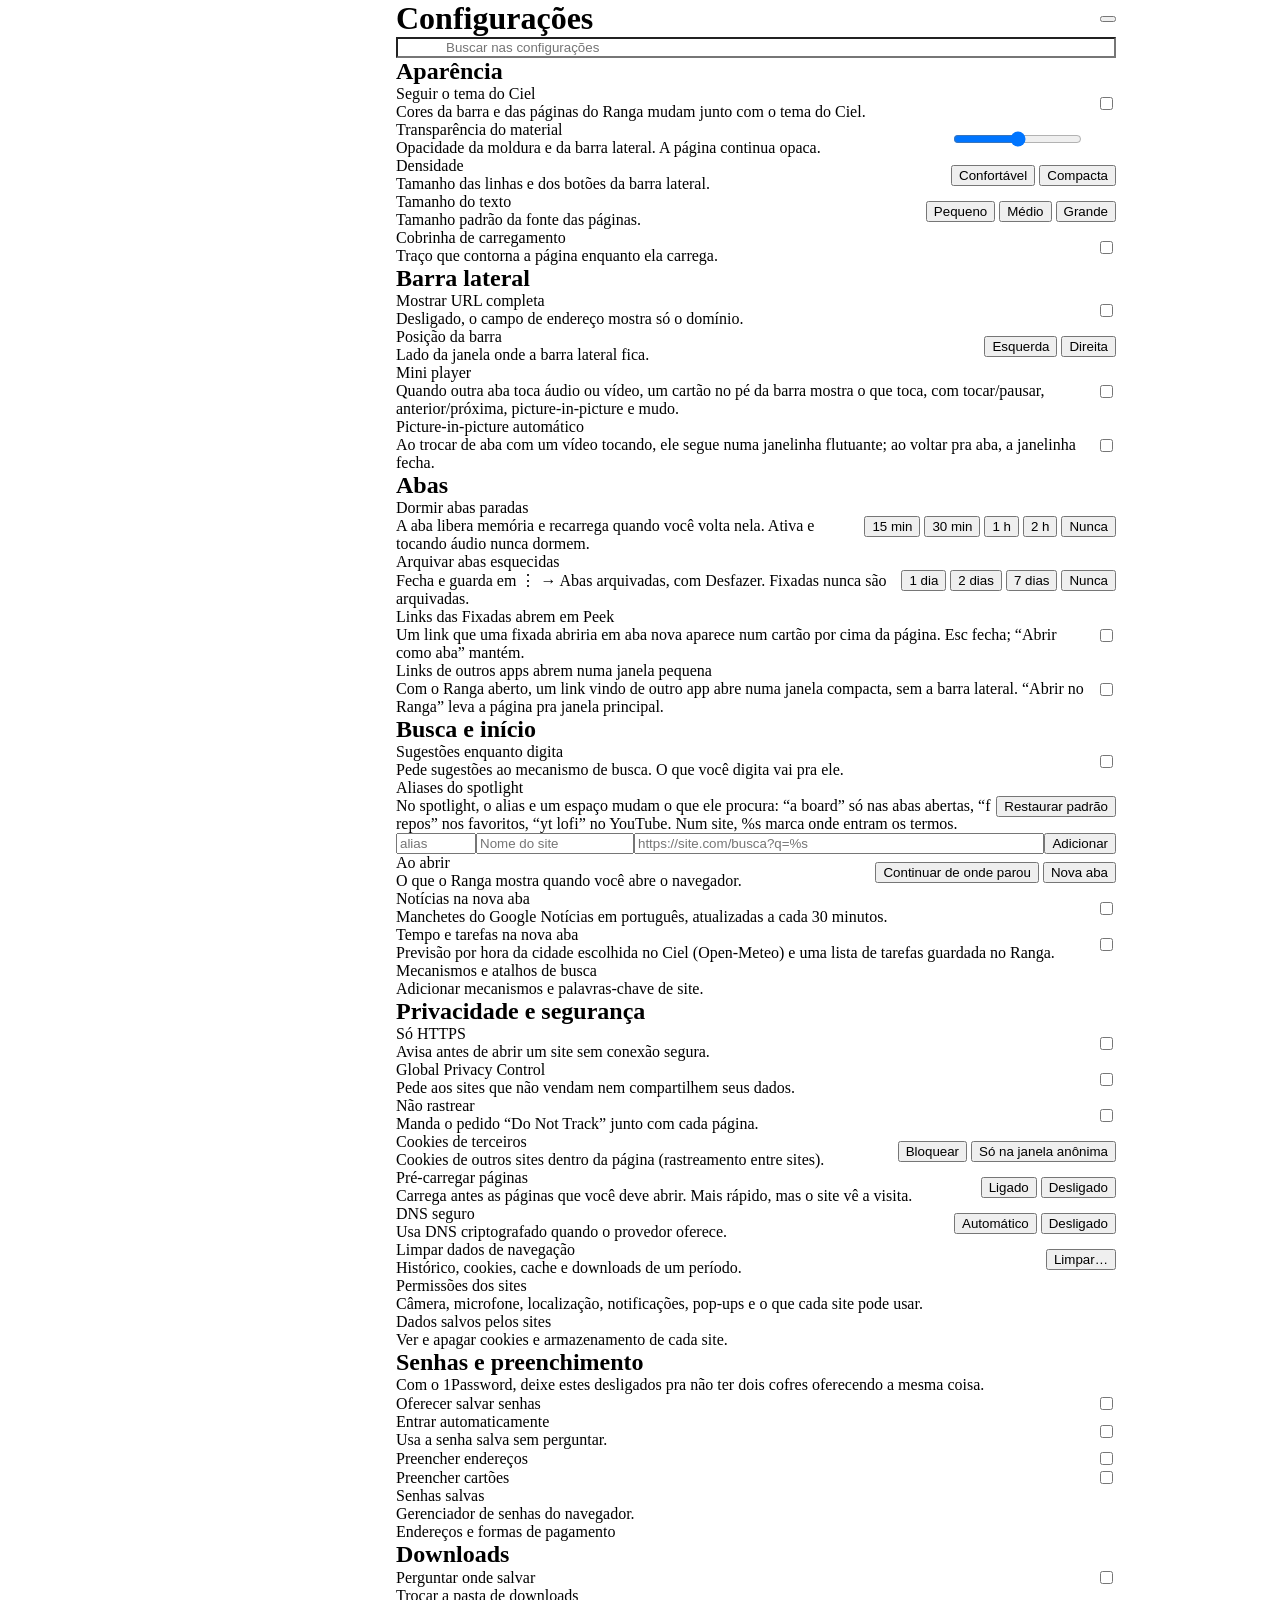
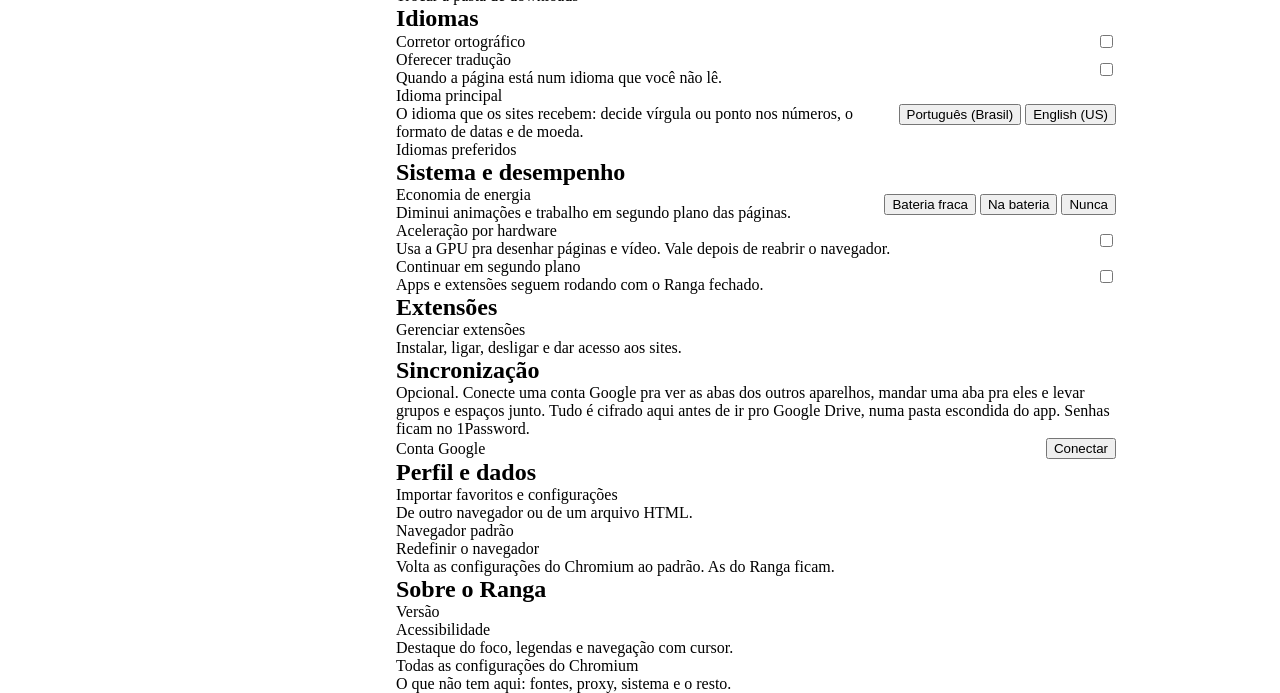
==== commit c7ad4be9: "Ranga: versão 0.5.6 — aba que dorme mantém fixada e espaço, janela nova com o Spotlight e arquivar d" ====
--- a/ranga/sidebar/settings.html
+++ b/ranga/sidebar/settings.html
@@ -101,8 +101,8 @@
         <div class="setting">
           <span class="text"><span class="k-type-panel">Arquivar abas esquecidas</span><span class="k-type-caption hint">Fecha e guarda em ⋮ → Abas arquivadas, com Desfazer. Fixadas nunca são arquivadas.</span></span>
           <div class="k-segmented" data-key="archiveAfterHours" data-type="number">
-            <button class="k-segmented__option k-type-label" data-value="12">12 h</button>
             <button class="k-segmented__option k-type-label" data-value="24">1 dia</button>
+            <button class="k-segmented__option k-type-label" data-value="48">2 dias</button>
             <button class="k-segmented__option k-type-label" data-value="168">7 dias</button>
             <button class="k-segmented__option k-type-label" data-value="0">Nunca</button>
           </div>
@@ -368,7 +368,7 @@
 
       <section class="card" id="extensoes" data-title="Extensões" data-nav-icon="puzzle">
         <h2 class="k-type-section">Extensões</h2>
-        <p class="k-type-caption hint" id="extensions-hint" hidden>Fixadas aparecem no topo da barra lateral. As outras ficam no botão de extensões ao lado.</p>
+        <p class="k-type-caption hint" id="extensions-hint" hidden>O alfinete fixa a extensão no topo da barra lateral; as outras ficam no botão de extensões ao lado. O botão liga e desliga a extensão.</p>
         <div id="extension-settings"></div>
         <div id="sync-extensions" hidden>
           <p class="k-type-caption hint">Nos outros aparelhos, e não neste:</p>
--- a/ranga/sidebar/settings.css
+++ b/ranga/sidebar/settings.css
@@ -34,6 +34,8 @@
 .setting > :last-child { flex: none; }
 .extension-name { flex-direction: row; align-items: center; gap: var(--k-space-md); }
 .extension-name img { width: 24px; height: 24px; }
+.extension-controls { display: flex; align-items: center; gap: var(--k-space-md); }
+.extension-pin[aria-pressed="true"] { color: var(--k-color-primary); }
 .container-row { cursor: default; }
 .container-name { flex-direction: row; align-items: center; gap: var(--k-space-sm); }
 .container-name .k-text-field { max-width: 240px; }
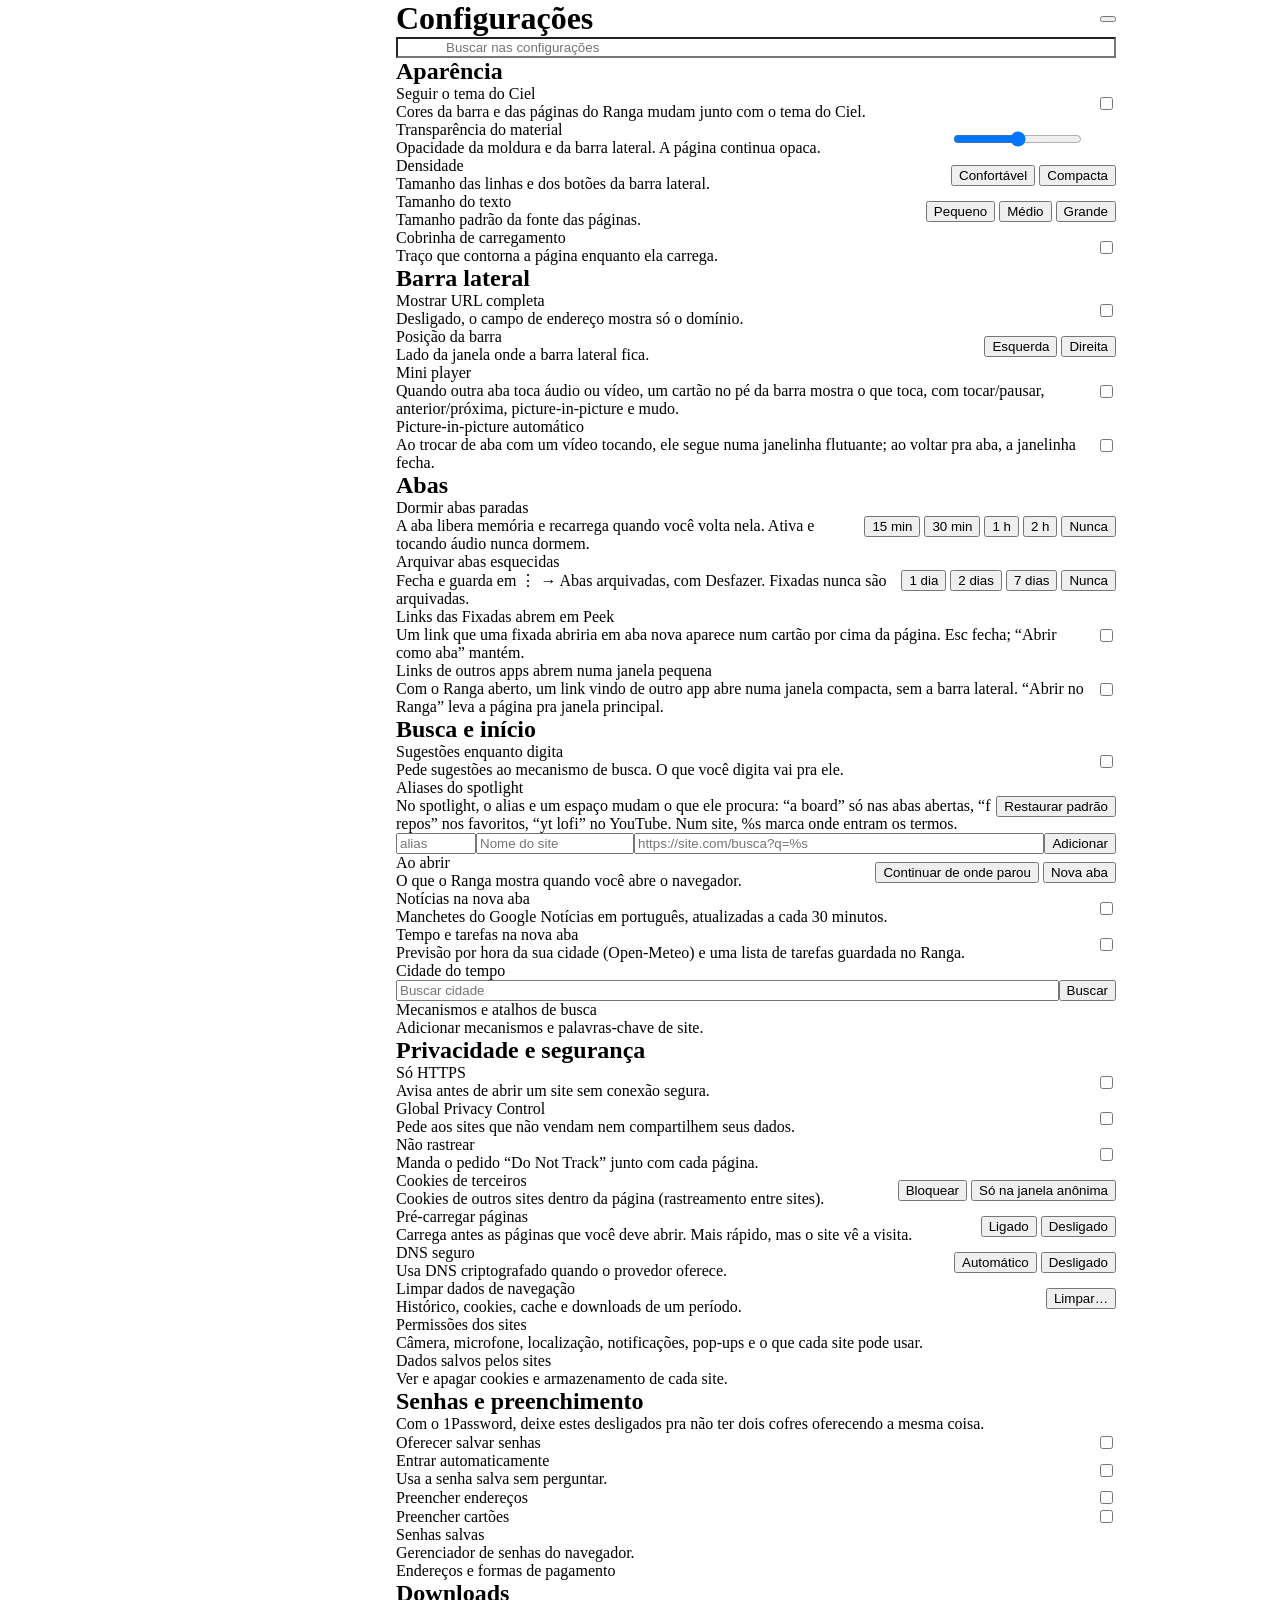
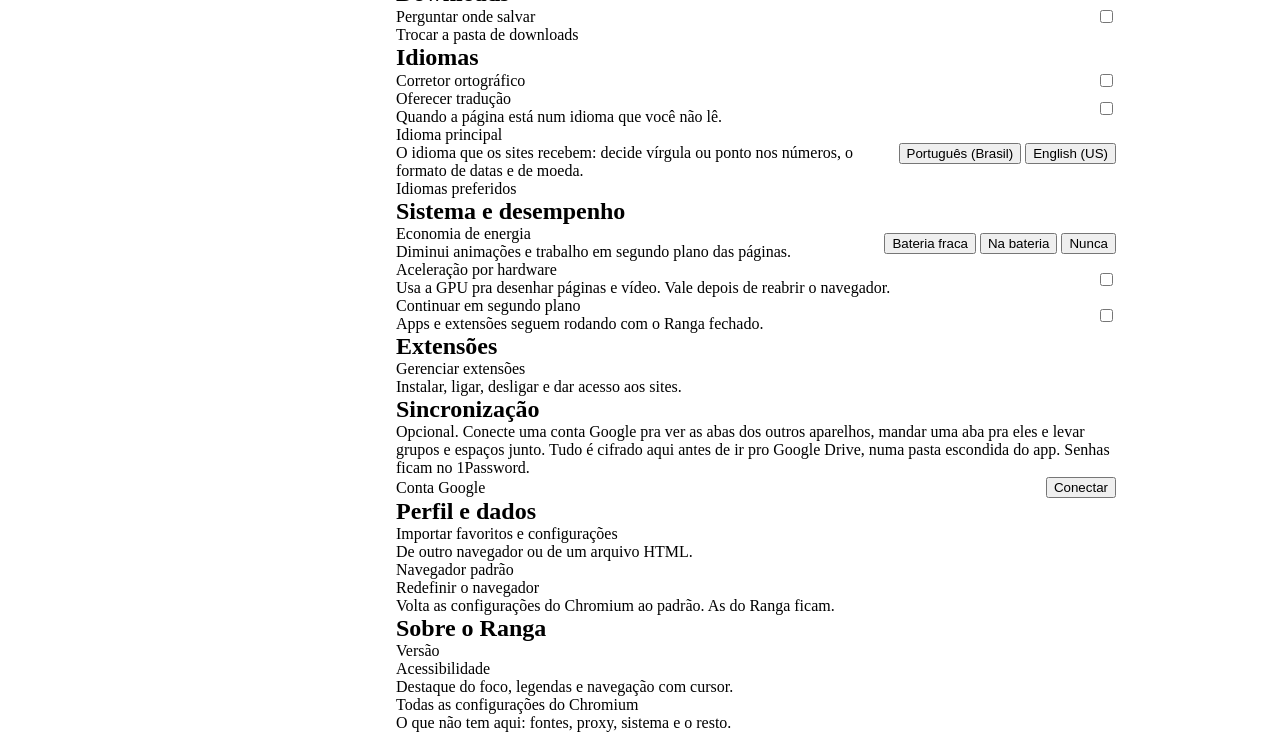
==== commit 81cc5013: "Ranga: versão 0.5.7 — avisos num cartão no pé da página, tradução sem o Chrome, cidade do tempo, dow" ====
--- a/ranga/sidebar/settings.html
+++ b/ranga/sidebar/settings.html
@@ -154,9 +154,18 @@
           <input class="k-switch" type="checkbox" data-key="newtabNews">
         </label>
         <label class="setting">
-          <span class="text"><span class="k-type-panel">Tempo e tarefas na nova aba</span><span class="k-type-caption hint">Previsão por hora da cidade escolhida no Ciel (Open-Meteo) e uma lista de tarefas guardada no Ranga.</span></span>
+          <span class="text"><span class="k-type-panel">Tempo e tarefas na nova aba</span><span class="k-type-caption hint">Previsão por hora da sua cidade (Open-Meteo) e uma lista de tarefas guardada no Ranga.</span></span>
           <input class="k-switch" type="checkbox" data-key="newtabCards">
         </label>
+        <div class="setting">
+          <span class="text"><span class="k-type-panel">Cidade do tempo</span><span id="weather-place" class="k-type-caption hint"></span></span>
+          <button id="weather-place-clear" class="k-button k-button--text k-type-button" type="button" hidden>Usar a do Ciel</button>
+        </div>
+        <form id="weather-place-form" class="setting container-new">
+          <input name="query" class="k-text-field k-type-label" placeholder="Buscar cidade" maxlength="80" autocomplete="off">
+          <button class="k-button k-button--tonal k-type-button" type="submit">Buscar</button>
+        </form>
+        <div id="weather-place-results"></div>
         <button class="setting setting--link" type="button" data-open="chrome://settings/searchEngines">
           <span class="text"><span class="k-type-panel">Mecanismos e atalhos de busca</span><span class="k-type-caption hint">Adicionar mecanismos e palavras-chave de site.</span></span>
           <span class="k-icon" data-icon="external-link"></span>
